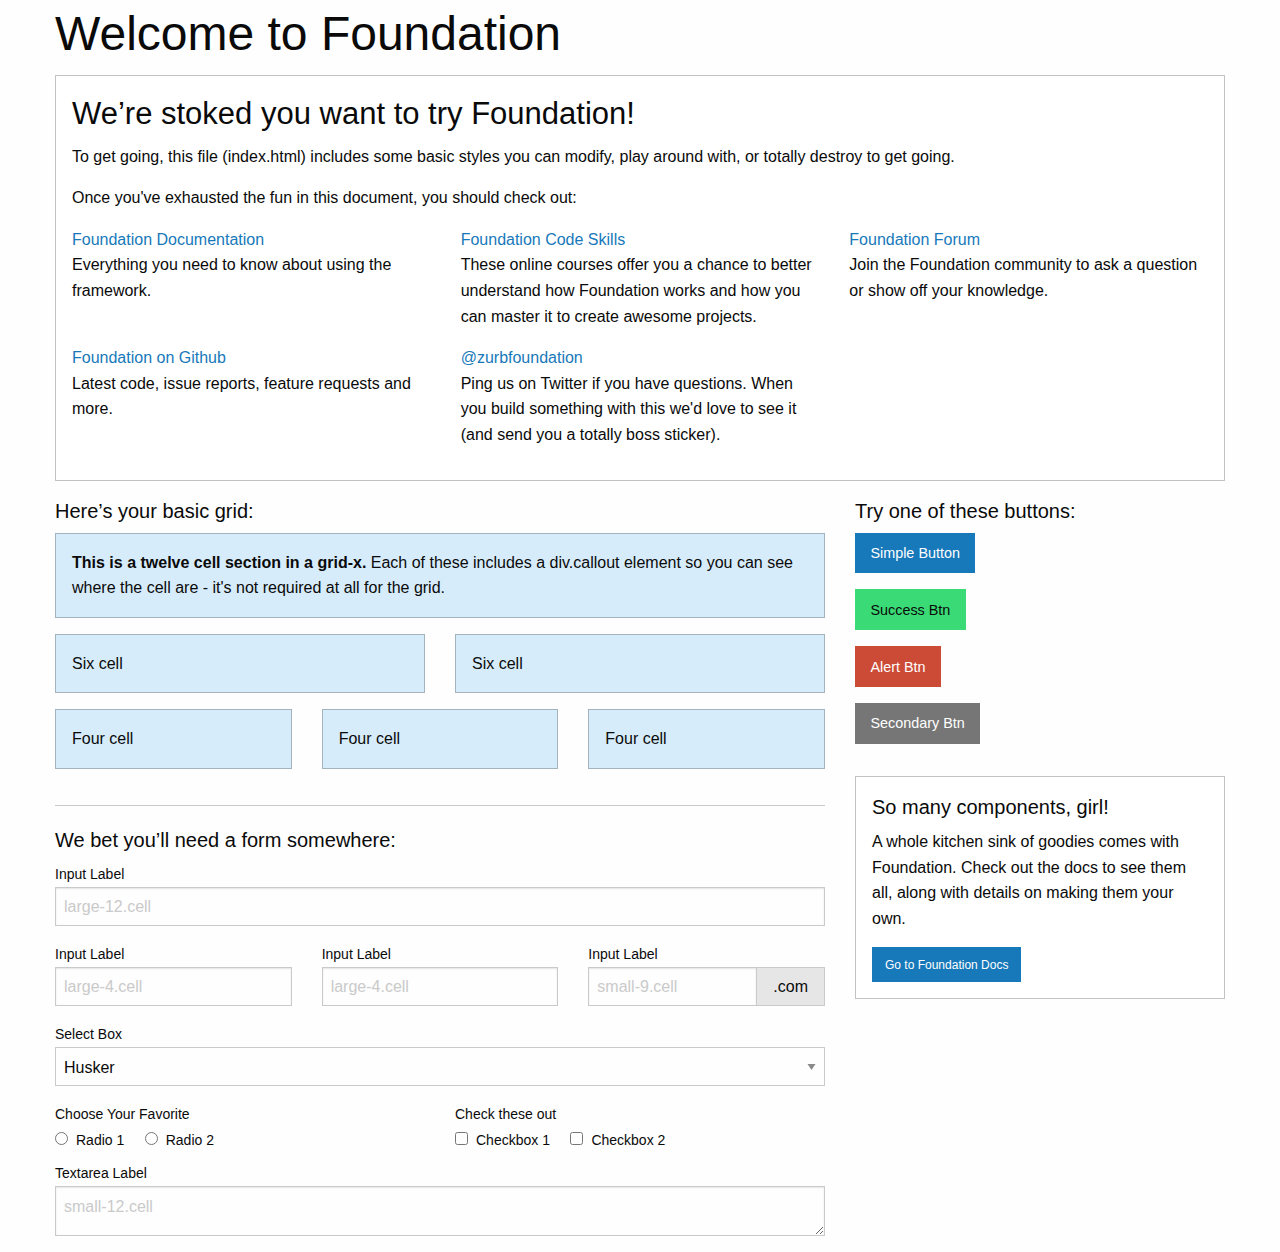
==== week04/webapp01/index.html @ cd9caeae "installed foundation" ====
<!doctype html>
<html class="no-js" lang="en" dir="ltr">
  <head>
    <meta charset="utf-8">
    <meta http-equiv="x-ua-compatible" content="ie=edge">
    <meta name="viewport" content="width=device-width, initial-scale=1.0">
    <title>Foundation for Sites</title>
    <link rel="stylesheet" href="css/foundation.css">
    <link rel="stylesheet" href="css/app.css">
  </head>
  <body>
    <div class="grid-container">
      <div class="grid-x grid-padding-x">
        <div class="large-12 cell">
          <h1>Welcome to Foundation</h1>
        </div>
      </div>

      <div class="grid-x grid-padding-x">
        <div class="large-12 cell">
          <div class="callout">
            <h3>We&rsquo;re stoked you want to try Foundation! </h3>
            <p>To get going, this file (index.html) includes some basic styles you can modify, play around with, or totally destroy to get going.</p>
            <p>Once you've exhausted the fun in this document, you should check out:</p>
            <div class="grid-x grid-padding-x">
              <div class="large-4 medium-4 cell">
                <p><a href="http://foundation.zurb.com/docs">Foundation Documentation</a><br />Everything you need to know about using the framework.</p>
              </div>
              <div class="large-4 medium-4 cell">
                <p><a href="http://zurb.com/university/code-skills">Foundation Code Skills</a><br />These online courses offer you a chance to better understand how Foundation works and how you can master it to create awesome projects.</p>
              </div>
              <div class="large-4 medium-4 cell">
                <p><a href="http://foundation.zurb.com/forum">Foundation Forum</a><br />Join the Foundation community to ask a question or show off your knowledge.</p>
              </div>
            </div>
            <div class="grid-x grid-padding-x">
              <div class="large-4 medium-4 medium-push-2 cell">
                <p><a href="http://github.com/zurb/foundation">Foundation on Github</a><br />Latest code, issue reports, feature requests and more.</p>
              </div>
              <div class="large-4 medium-4 medium-pull-2 cell">
                <p><a href="https://twitter.com/ZURBfoundation">@zurbfoundation</a><br />Ping us on Twitter if you have questions. When you build something with this we'd love to see it (and send you a totally boss sticker).</p>
              </div>
            </div>
          </div>
        </div>
      </div>

      <div class="grid-x grid-padding-x">
        <div class="large-8 medium-8 cell">
          <h5>Here&rsquo;s your basic grid:</h5>
          <!-- Grid Example -->

          <div class="grid-x grid-padding-x">
            <div class="large-12 cell">
              <div class="primary callout">
                <p><strong>This is a twelve cell section in a grid-x.</strong> Each of these includes a div.callout element so you can see where the cell are - it's not required at all for the grid.</p>
              </div>
            </div>
          </div>
          <div class="grid-x grid-padding-x">
            <div class="large-6 medium-6 cell">
              <div class="primary callout">
                <p>Six cell</p>
              </div>
            </div>
            <div class="large-6 medium-6 cell">
              <div class="primary callout">
                <p>Six cell</p>
              </div>
            </div>
          </div>
          <div class="grid-x grid-padding-x">
            <div class="large-4 medium-4 small-4 cell">
              <div class="primary callout">
                <p>Four cell</p>
              </div>
            </div>
            <div class="large-4 medium-4 small-4 cell">
              <div class="primary callout">
                <p>Four cell</p>
              </div>
            </div>
            <div class="large-4 medium-4 small-4 cell">
              <div class="primary callout">
                <p>Four cell</p>
              </div>
            </div>
          </div>

          <hr />

          <h5>We bet you&rsquo;ll need a form somewhere:</h5>
          <form>
            <div class="grid-x grid-padding-x">
              <div class="large-12 cell">
                <label>Input Label</label>
                <input type="text" placeholder="large-12.cell" />
              </div>
            </div>
            <div class="grid-x grid-padding-x">
              <div class="large-4 medium-4 cell">
                <label>Input Label</label>
                <input type="text" placeholder="large-4.cell" />
              </div>
              <div class="large-4 medium-4 cell">
                <label>Input Label</label>
                <input type="text" placeholder="large-4.cell" />
              </div>
              <div class="large-4 medium-4 cell">
                <div class="grid-x">
                  <label>Input Label</label>
                  <div class="input-group">
                    <input type="text" placeholder="small-9.cell" class="input-group-field" />
                    <span class="input-group-label">.com</span>
                  </div>
                </div>
              </div>
            </div>
            <div class="grid-x grid-padding-x">
              <div class="large-12 cell">
                <label>Select Box</label>
                <select>
                  <option value="husker">Husker</option>
                  <option value="starbuck">Starbuck</option>
                  <option value="hotdog">Hot Dog</option>
                  <option value="apollo">Apollo</option>
                </select>
              </div>
            </div>
            <div class="grid-x grid-padding-x">
              <div class="large-6 medium-6 cell">
                <label>Choose Your Favorite</label>
                <input type="radio" name="pokemon" value="Red" id="pokemonRed"><label for="pokemonRed">Radio 1</label>
                <input type="radio" name="pokemon" value="Blue" id="pokemonBlue"><label for="pokemonBlue">Radio 2</label>
              </div>
              <div class="large-6 medium-6 cell">
                <label>Check these out</label>
                <input id="checkbox1" type="checkbox"><label for="checkbox1">Checkbox 1</label>
                <input id="checkbox2" type="checkbox"><label for="checkbox2">Checkbox 2</label>
              </div>
            </div>
            <div class="grid-x grid-padding-x">
              <div class="large-12 cell">
                <label>Textarea Label</label>
                <textarea placeholder="small-12.cell"></textarea>
              </div>
            </div>
          </form>
        </div>

        <div class="large-4 medium-4 cell">
          <h5>Try one of these buttons:</h5>
          <p><a href="#" class="button">Simple Button</a><br/>
          <a href="#" class="success button">Success Btn</a><br/>
          <a href="#" class="alert button">Alert Btn</a><br/>
          <a href="#" class="secondary button">Secondary Btn</a></p>
          <div class="callout">
            <h5>So many components, girl!</h5>
            <p>A whole kitchen sink of goodies comes with Foundation. Check out the docs to see them all, along with details on making them your own.</p>
            <a href="http://foundation.zurb.com/sites/docs/" class="small button">Go to Foundation Docs</a>
          </div>
        </div>
      </div>
    </div>

    <script src="js/vendor/jquery.js"></script>
    <script src="js/vendor/what-input.js"></script>
    <script src="js/vendor/foundation.js"></script>
    <script src="js/app.js"></script>
  </body>
</html>
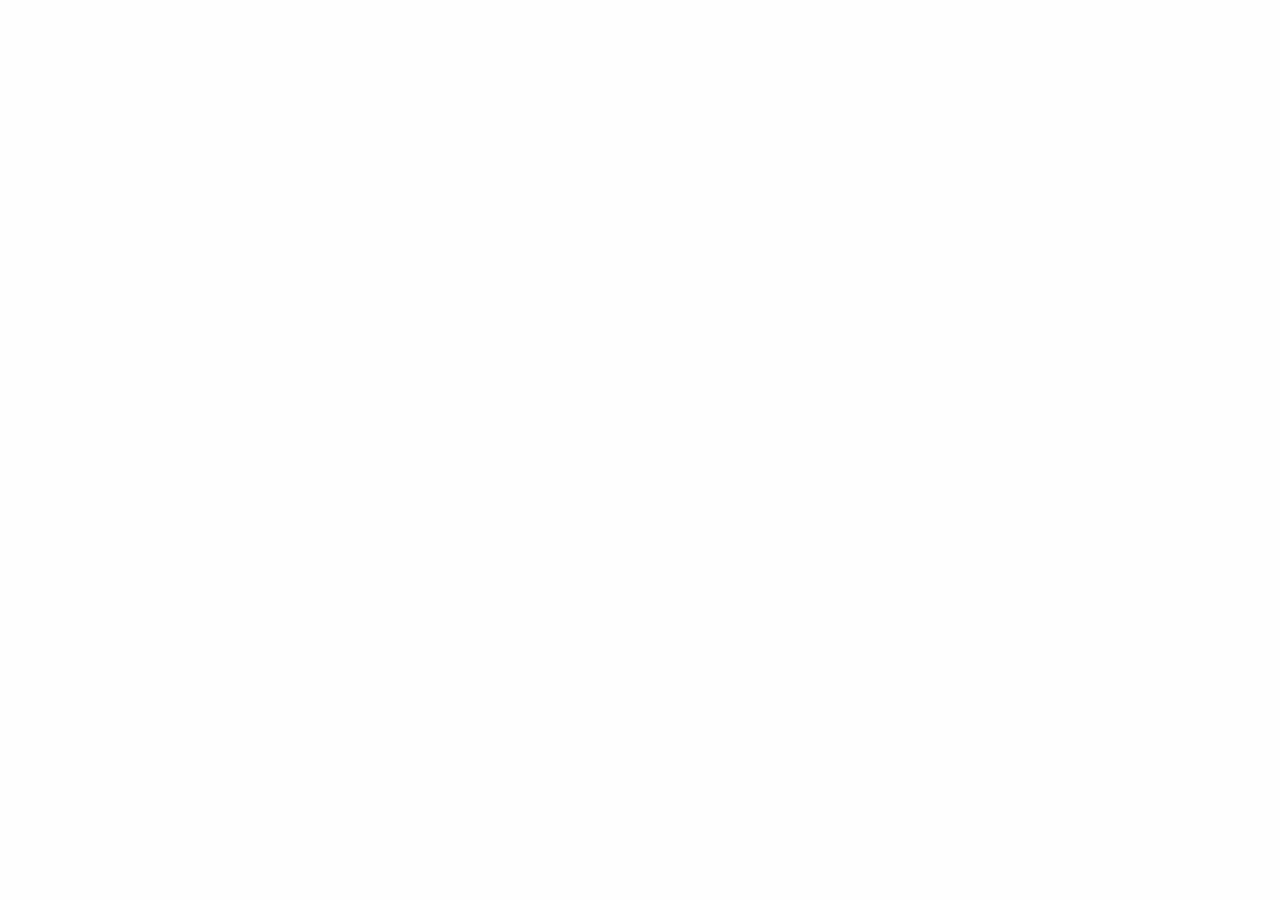
==== commit bffdd98b: "installed angular" ====
--- a/week04/webapp01/index.html
+++ b/week04/webapp01/index.html
@@ -4,164 +4,12 @@
     <meta charset="utf-8">
     <meta http-equiv="x-ua-compatible" content="ie=edge">
     <meta name="viewport" content="width=device-width, initial-scale=1.0">
-    <title>Foundation for Sites</title>
+    <title>MDL</title>
     <link rel="stylesheet" href="css/foundation.css">
     <link rel="stylesheet" href="css/app.css">
   </head>
   <body>
-    <div class="grid-container">
-      <div class="grid-x grid-padding-x">
-        <div class="large-12 cell">
-          <h1>Welcome to Foundation</h1>
-        </div>
-      </div>
 
-      <div class="grid-x grid-padding-x">
-        <div class="large-12 cell">
-          <div class="callout">
-            <h3>We&rsquo;re stoked you want to try Foundation! </h3>
-            <p>To get going, this file (index.html) includes some basic styles you can modify, play around with, or totally destroy to get going.</p>
-            <p>Once you've exhausted the fun in this document, you should check out:</p>
-            <div class="grid-x grid-padding-x">
-              <div class="large-4 medium-4 cell">
-                <p><a href="http://foundation.zurb.com/docs">Foundation Documentation</a><br />Everything you need to know about using the framework.</p>
-              </div>
-              <div class="large-4 medium-4 cell">
-                <p><a href="http://zurb.com/university/code-skills">Foundation Code Skills</a><br />These online courses offer you a chance to better understand how Foundation works and how you can master it to create awesome projects.</p>
-              </div>
-              <div class="large-4 medium-4 cell">
-                <p><a href="http://foundation.zurb.com/forum">Foundation Forum</a><br />Join the Foundation community to ask a question or show off your knowledge.</p>
-              </div>
-            </div>
-            <div class="grid-x grid-padding-x">
-              <div class="large-4 medium-4 medium-push-2 cell">
-                <p><a href="http://github.com/zurb/foundation">Foundation on Github</a><br />Latest code, issue reports, feature requests and more.</p>
-              </div>
-              <div class="large-4 medium-4 medium-pull-2 cell">
-                <p><a href="https://twitter.com/ZURBfoundation">@zurbfoundation</a><br />Ping us on Twitter if you have questions. When you build something with this we'd love to see it (and send you a totally boss sticker).</p>
-              </div>
-            </div>
-          </div>
-        </div>
-      </div>
-
-      <div class="grid-x grid-padding-x">
-        <div class="large-8 medium-8 cell">
-          <h5>Here&rsquo;s your basic grid:</h5>
-          <!-- Grid Example -->
-
-          <div class="grid-x grid-padding-x">
-            <div class="large-12 cell">
-              <div class="primary callout">
-                <p><strong>This is a twelve cell section in a grid-x.</strong> Each of these includes a div.callout element so you can see where the cell are - it's not required at all for the grid.</p>
-              </div>
-            </div>
-          </div>
-          <div class="grid-x grid-padding-x">
-            <div class="large-6 medium-6 cell">
-              <div class="primary callout">
-                <p>Six cell</p>
-              </div>
-            </div>
-            <div class="large-6 medium-6 cell">
-              <div class="primary callout">
-                <p>Six cell</p>
-              </div>
-            </div>
-          </div>
-          <div class="grid-x grid-padding-x">
-            <div class="large-4 medium-4 small-4 cell">
-              <div class="primary callout">
-                <p>Four cell</p>
-              </div>
-            </div>
-            <div class="large-4 medium-4 small-4 cell">
-              <div class="primary callout">
-                <p>Four cell</p>
-              </div>
-            </div>
-            <div class="large-4 medium-4 small-4 cell">
-              <div class="primary callout">
-                <p>Four cell</p>
-              </div>
-            </div>
-          </div>
-
-          <hr />
-
-          <h5>We bet you&rsquo;ll need a form somewhere:</h5>
-          <form>
-            <div class="grid-x grid-padding-x">
-              <div class="large-12 cell">
-                <label>Input Label</label>
-                <input type="text" placeholder="large-12.cell" />
-              </div>
-            </div>
-            <div class="grid-x grid-padding-x">
-              <div class="large-4 medium-4 cell">
-                <label>Input Label</label>
-                <input type="text" placeholder="large-4.cell" />
-              </div>
-              <div class="large-4 medium-4 cell">
-                <label>Input Label</label>
-                <input type="text" placeholder="large-4.cell" />
-              </div>
-              <div class="large-4 medium-4 cell">
-                <div class="grid-x">
-                  <label>Input Label</label>
-                  <div class="input-group">
-                    <input type="text" placeholder="small-9.cell" class="input-group-field" />
-                    <span class="input-group-label">.com</span>
-                  </div>
-                </div>
-              </div>
-            </div>
-            <div class="grid-x grid-padding-x">
-              <div class="large-12 cell">
-                <label>Select Box</label>
-                <select>
-                  <option value="husker">Husker</option>
-                  <option value="starbuck">Starbuck</option>
-                  <option value="hotdog">Hot Dog</option>
-                  <option value="apollo">Apollo</option>
-                </select>
-              </div>
-            </div>
-            <div class="grid-x grid-padding-x">
-              <div class="large-6 medium-6 cell">
-                <label>Choose Your Favorite</label>
-                <input type="radio" name="pokemon" value="Red" id="pokemonRed"><label for="pokemonRed">Radio 1</label>
-                <input type="radio" name="pokemon" value="Blue" id="pokemonBlue"><label for="pokemonBlue">Radio 2</label>
-              </div>
-              <div class="large-6 medium-6 cell">
-                <label>Check these out</label>
-                <input id="checkbox1" type="checkbox"><label for="checkbox1">Checkbox 1</label>
-                <input id="checkbox2" type="checkbox"><label for="checkbox2">Checkbox 2</label>
-              </div>
-            </div>
-            <div class="grid-x grid-padding-x">
-              <div class="large-12 cell">
-                <label>Textarea Label</label>
-                <textarea placeholder="small-12.cell"></textarea>
-              </div>
-            </div>
-          </form>
-        </div>
-
-        <div class="large-4 medium-4 cell">
-          <h5>Try one of these buttons:</h5>
-          <p><a href="#" class="button">Simple Button</a><br/>
-          <a href="#" class="success button">Success Btn</a><br/>
-          <a href="#" class="alert button">Alert Btn</a><br/>
-          <a href="#" class="secondary button">Secondary Btn</a></p>
-          <div class="callout">
-            <h5>So many components, girl!</h5>
-            <p>A whole kitchen sink of goodies comes with Foundation. Check out the docs to see them all, along with details on making them your own.</p>
-            <a href="http://foundation.zurb.com/sites/docs/" class="small button">Go to Foundation Docs</a>
-          </div>
-        </div>
-      </div>
-    </div>
 
     <script src="js/vendor/jquery.js"></script>
     <script src="js/vendor/what-input.js"></script>
